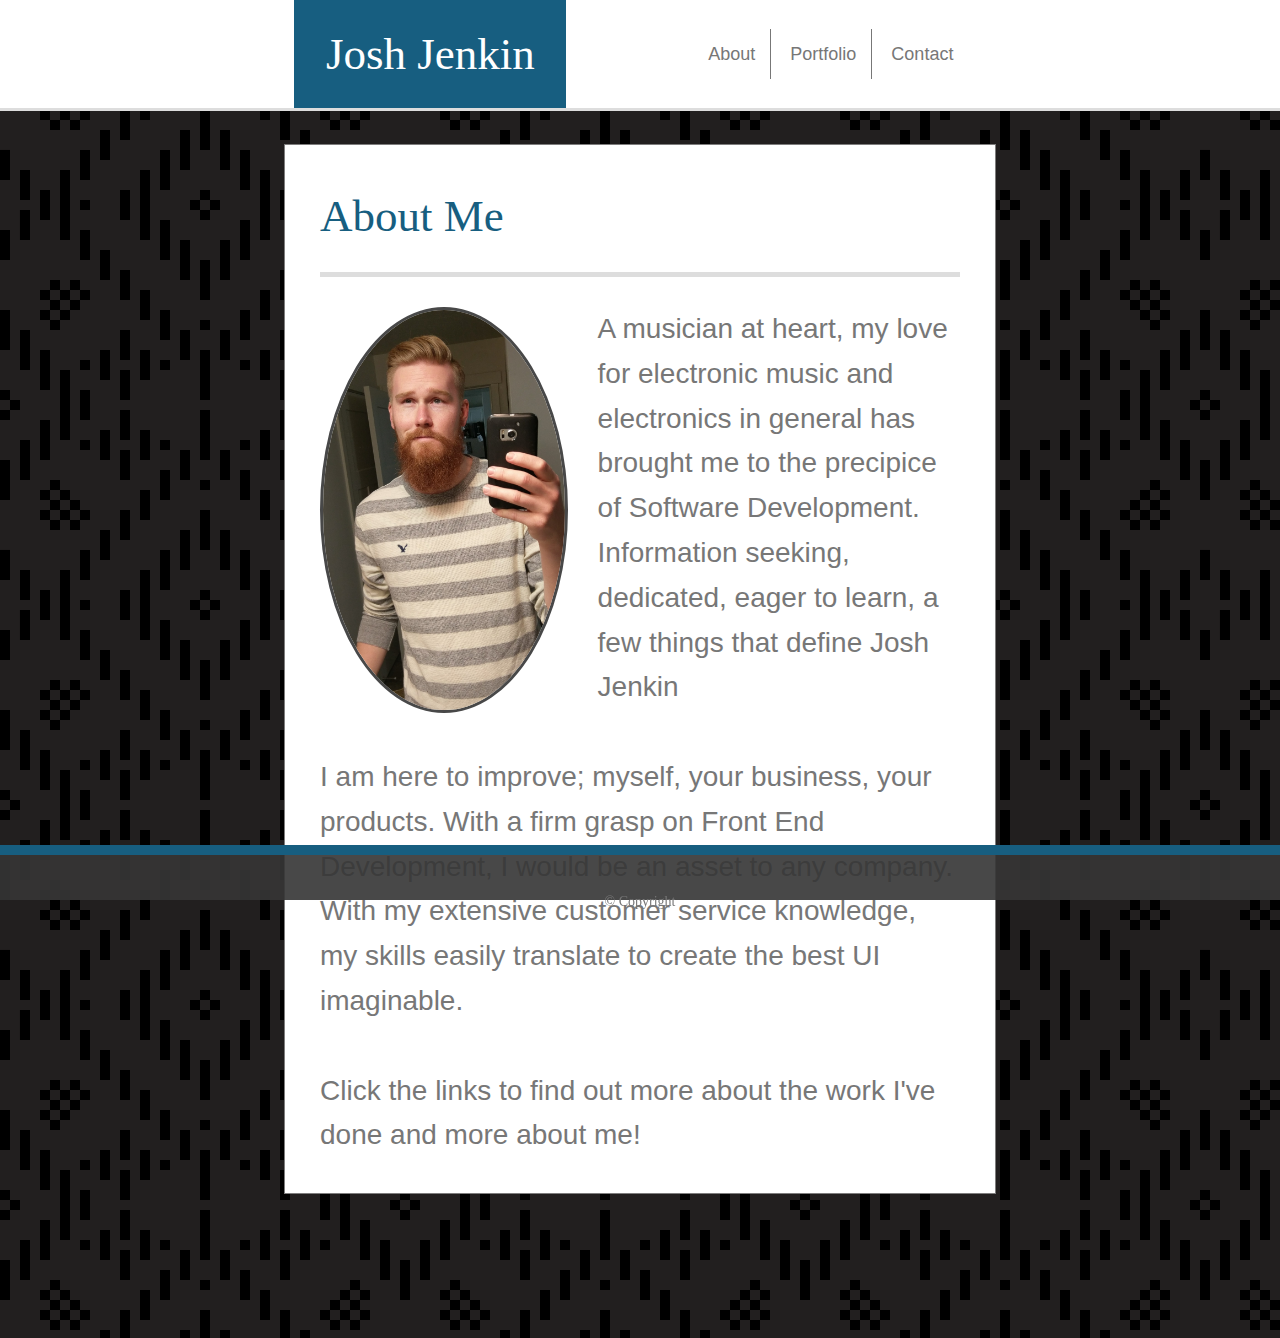
==== index.html @ aab05b59 "first save" ====
<!DOCTYPE html>
<html lang="en">
<head>
    <meta charset="UTF-8">
    <meta name="viewport" content="width=device-width, initial-scale=1.0">
    <meta http-equiv="X-UA-Compatible" content="ie=edge">
    
    <link rel="stylesheet" style="text/css" href="assets/css/reset.css">
    <link rel="stylesheet" style="text/css" href="assets/css/style.css">
    <title>My Portfolio</title>
</head>
<body>
    <header class="banner">

        <h1 class="logo">Josh Jenkin</h1>

        <div>
          <ul class="links">
              <li><a href="#about" style="text-decoration:none; color:#777777">About</a></li>
              <li><a href="portfolio.html" style="text-decoration:none; color:#777777">Portfolio</a></li>
              <li><a href="contact.html" style="text-decoration:none; color:#777777">Contact</a></li>
          </ul>
        </div>
    </header>
        
        <br>
        <br>
        <br>
        <br>
        <br>
        <br>
        <br>
        <br>
        <br>

        <section class="paragraph">  
            <h2 class="about" style="padding-bottom:20px; border-bottom:5px solid #dddddd; margin-bottom:30px;">About Me</h2>
            <p><img class="profile" src="assets/images/profile3.jpg" alt="Profile-image"/>
                A musician at heart, my love for electronic music and electronics in general has brought me to the
                precipice of Software Development. Information seeking, dedicated, eager to learn, a few things that
                define Josh Jenkin
            </p>
            <br>
            <p>I am here to improve; myself, your business, your products. With a firm grasp on Front End Development,
                I would be an asset to any company. With my extensive customer service knowledge, my skills easily translate
                to create the best UI imaginable.
            </p>
            <br>
            <p>
                Click the links to find out more about the work I've done and more about me!
            </p>
        </section>
        <br>
        <br>
        <br>
        <br>
        <br>
        <br>
        <br>
        <br>
        <br>    
    <div class="footer"><p class="copyright">&copy; Copyright</p></div>
</body>
</html>
---- assets/css/style.css ----
body {
    background-image: url("../images/back.png");
}
.banner {
    position: fixed;
    width: 100%;
    border-bottom: solid #dddddd 3px;
    background-color: #ffffff;
    padding-bottom: 15px;
    margin-bottom: 0;
}
.links {
    float: right;
    list-style-type: none;
    margin-right: 22%;
    padding: 30px;
    padding-top: 45px;
}
.links li {
    display: inline;
    font-family: 'Arial', 'Helvetica Neue', Helvetica, sans-serif;
    font-size: 18px;
    padding: 15px;
    border-right: solid #777777 1px;
}
.links li:nth-last-child(1) {
    border-right: none;
}
.logo {
    position: fixed;
    top: 0;
    float: left;
    margin-left: 23%;
    margin-top: 0px;
    margin-bottom: 0;
    padding: 31.5px;
    font-family: 'Georgia', Times, Times New Roman, serif;
    color: #ffffff;
    font-size: 45px;
    background-color: #175e80;
}
/* About/*/
.about {
    clear: both;
    font-family: 'Georgia', Times, Times New Roman, serif;
    font-size: 45px;
    color: #175e80;
}
.paragraph {
    border: solid #7e7d7d 1px;
    background-color: #ffffff;
    width: 50%;
    margin: auto;
    font-family: 'Arial', 'Helvetica Neue', Helvetica, sans-serif;
    font-size: 28px;
    color: #777777;
    padding: 35px;
    line-height: 1.6;
}
.profile {
    float: left;
    height: 400px;
    border: solid 3px #363636e8;
    border-radius: 50%;
    margin-right: 30px;
}

/* Contact /*/
.contact {
    clear: both;
    font-family: 'Georgia', Times, Times New Roman, serif;
    color: #777777;
    font-size: 25px;
}
.message {
    width: 100%;
    border: solid #777777 2px;
    border-radius: 4px;
    height: 200px;
    resize: none;
}
.boxes {
    width: 100%;
    height: 35px;
    border: solid #777777 2px;
    border-radius: 4px;
    color: rgba(194, 192, 192, 0.609);
}
input[type="name"] {
    width: 100%;
    height: 35px;
    border: solid #777777 2px;
    border-radius: 2px;
    color: rgba(194, 192, 192, 0.609);
}
input[type="submit"] {
    background-color:#175e80;
    border: solid 2px #363636e8;
    border-radius: 4px;
    color: #777777;
    padding: 16px 32px;
    text-decoration: none;
    font-size: 20px;
    margin: 4px 2px;
    cursor: pointer;
}
input[type="reset"] {
    background-color: #175e80;
    border: solid 1px #363636e8;
    border-radius: 4px;
    color: #777777;
    padding: 16px 32px;
    text-decoration: none;
    font-size: 20px;
    margin: 4px 2px;
    cursor: pointer;
}
.submit:hover {
    color: #ffffff;
}

/* Portfolio/*/

.grid-container {
    display: flex;
    flex-direction: column;
    flex-wrap: wrap;
    align-items: flex-start;
    align-content: flex-start;
    height: 700px;
}
.grid-container > div {
    padding: 0px 35px 25px 0px;
    height: 200px;
    width: 300px;
}

.images {
    position: relative;
    text-align: center;
}
.images img {
    height: 200px;
    width: 300px
}
.images:hover {
    opacity: .6;
}

.text-box {
    font-size: 20px;
    background-color: #175e80;
    padding-top: 20px;
    padding-bottom: 20px;
    bottom: 100px;
    left: 250px;
    transform: translate(-0px, -95px);
    font-family: 'Arial', 'Helvetica Neue', Helvetica, sans-serif;
}


/* footer/*/
.footer {
    position: fixed;
    bottom: 0;
    left: 0;
    width: 100%;
    height: 5%;
    background-color: #363636e8;
    border-top: solid 10px #175e80;
    margin-top: 25px;
    text-align: center;
    padding-bottom: 0;
}
.copyright {
    padding-top: 40px;
    font-family: ariel;
    font-size: 14px;
    color: #777777;
}
@media screen {
    max-width: 980px;
}
@media screen {
    max-width: 768px;
}
@media screen {
    max-width: 640px;
}
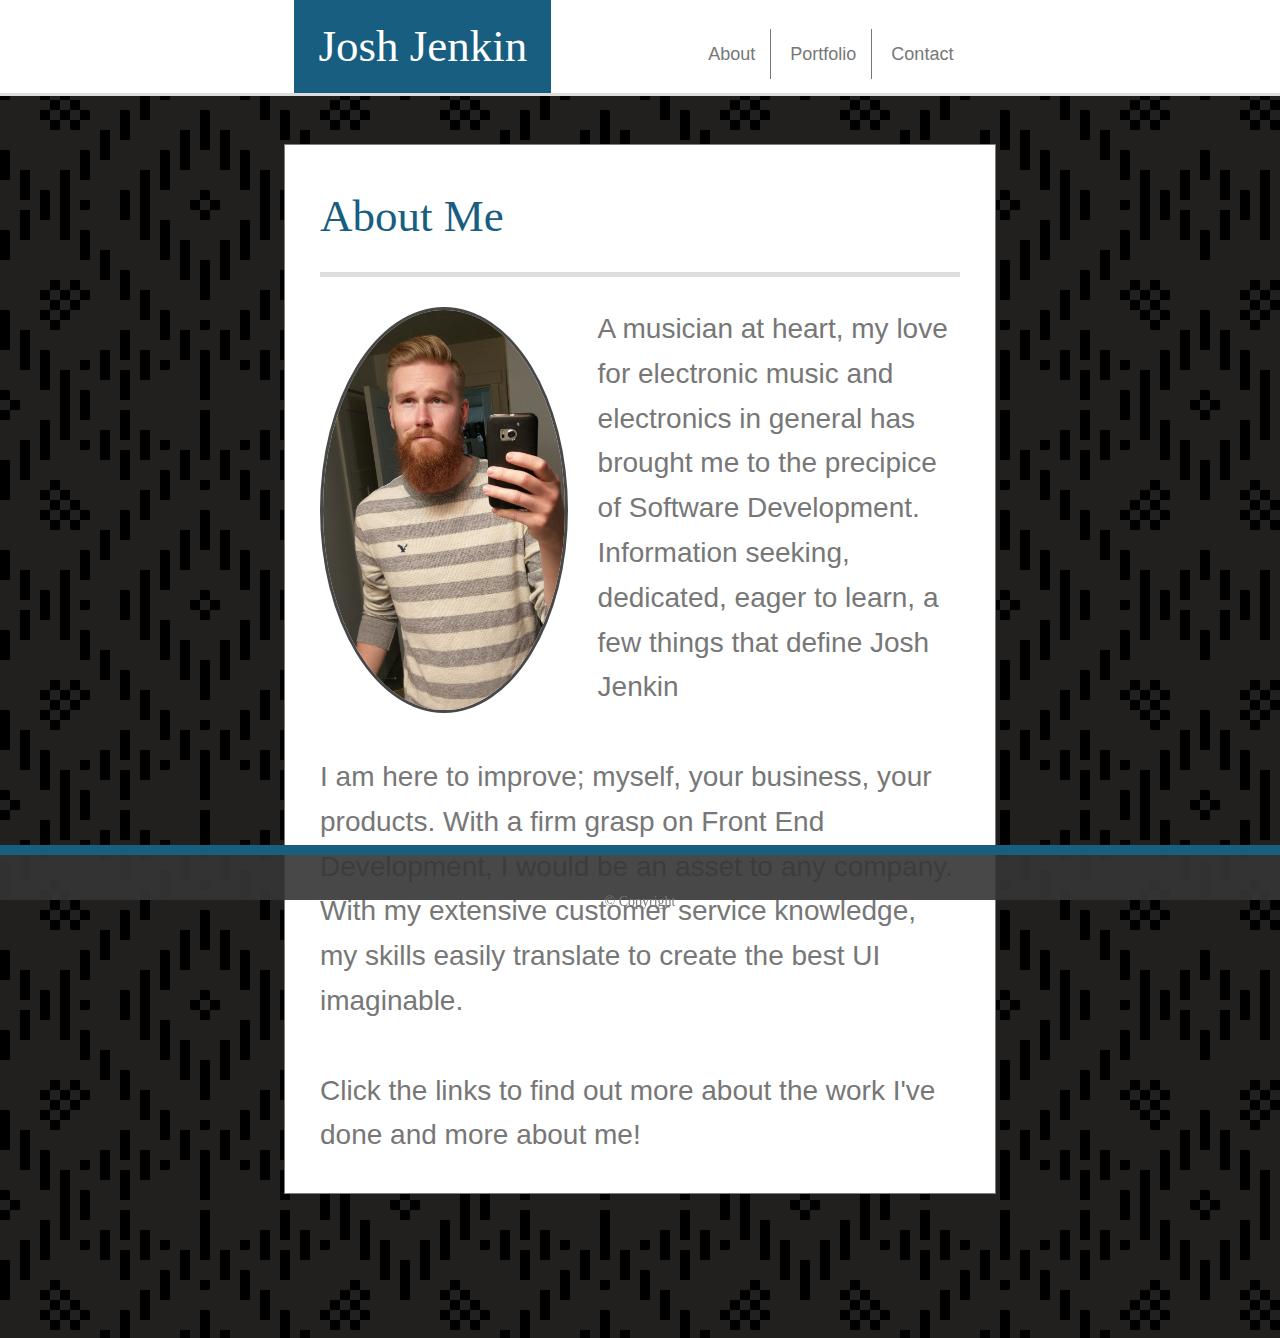
==== commit d1dfa35c: "added responsive" ====
--- a/index.html
+++ b/index.html
@@ -4,7 +4,7 @@
     <meta charset="UTF-8">
     <meta name="viewport" content="width=device-width, initial-scale=1.0">
     <meta http-equiv="X-UA-Compatible" content="ie=edge">
-    
+    <!-- <meta name="viewport" content="width=device-width, initial-scale=1, shrink-to-fit=no"> -->
     <link rel="stylesheet" style="text/css" href="assets/css/reset.css">
     <link rel="stylesheet" style="text/css" href="assets/css/style.css">
     <title>My Portfolio</title>
--- a/assets/css/style.css
+++ b/assets/css/style.css
@@ -6,7 +6,7 @@
     width: 100%;
     border-bottom: solid #dddddd 3px;
     background-color: #ffffff;
-    padding-bottom: 15px;
+
     margin-bottom: 0;
 }
 .links {
@@ -33,7 +33,7 @@
     margin-left: 23%;
     margin-top: 0px;
     margin-bottom: 0;
-    padding: 31.5px;
+    padding: 24px;
     font-family: 'Georgia', Times, Times New Roman, serif;
     color: #ffffff;
     font-size: 45px;
@@ -178,12 +178,147 @@
     font-size: 14px;
     color: #777777;
 }
-@media screen {
-    max-width: 980px;
-}
-@media screen {
-    max-width: 768px;
-}
-@media screen {
-    max-width: 640px;
-}
+@media screen and (max-width: 980px) {
+    header {
+        /* color: green; */
+    }
+    .banner {
+        padding-bottom: 0px;
+    }
+    .images img {
+        height: 100%;
+        width: 100%
+    }    
+}
+@media screen and (max-width: 768px) {
+    .banner {
+        /* background-color: green; */
+    }
+    .banner {
+        padding-bottom: 0px;
+    }
+    .logo {
+        margin-left: 0%;
+    }
+    .links {
+        margin-right: 0%;
+    }
+    .images img {
+        height: 100%;
+        width: 100%
+    }
+    .paragraph {
+        width: 85%;
+        margin: 20px 20px 20px 20px;
+    }
+    .grid-container {
+        width: 100%;
+        height: 100%;
+        flex-wrap: nowrap;
+    }
+    .grid-container > div {
+        padding: 0px 35px 25px 0px;
+        height: 300px;
+        width: 100%;
+    }
+    .about: {
+        width: 100%;
+    }
+    p {
+        width: 100%;
+    }
+    
+    
+}
+@media screen and (max-width: 640px) {
+    .banner {
+        /* background-color: green; */
+    }
+    .banner {
+        padding-bottom: 0px;
+    }
+    .logo {
+    /* text-align: center; */
+        padding: none;
+        padding-right: 100%;
+        padding-top: 5px;
+        padding-bottom: 5px;
+    }
+    .links {
+        float: left;
+        float: left;
+        margin-top: 85px;
+        margin-bottom: 0px;
+    }
+    .images img {
+        height: 100%;
+        width: 100%
+    }
+    .paragraph {
+        width: 82%;
+        margin: 60px 20px 20px 20px;
+    }
+    .grid-container {
+        width: 100%;
+        height: 100%;
+        flex-wrap: nowrap;
+    }
+    .grid-container > div {
+        padding: 0px 35px 25px 0px;
+        height: 300px;
+        width: 100%;
+    }
+    .about: {
+        width: 100%;
+    }
+    p {
+        width: 100%;
+    }
+    
+}
+@media screen and (max-width: 420px) {
+    .banner {
+        /* background-color: green; */
+    }
+    .banner {
+        padding-bottom: 0px;
+    }
+    .logo {
+    /* text-align: center; */
+        padding: none;
+        padding-right: 100%;
+        padding-top: 5px;
+        padding-bottom: 5px;
+    }
+    .links {
+        float: left;
+        float: left;
+        margin-top: 85px;
+        margin-bottom: 0px;
+    }
+    .images img {
+        height: 100%;
+        width: 100%
+    }
+    .paragraph {
+        width: 72%;
+        margin: 60px 20px 20px 20px;
+    }
+    .grid-container {
+        width: 100%;
+        height: 100%;
+        flex-wrap: nowrap;
+    }
+    .grid-container > div {
+        padding: 0px 35px 25px 0px;
+        height: 200px;
+        width: 100%;
+    }
+    .about: {
+        width: 100%;
+    }
+    p {
+        width: 100%;
+    }
+    
+}
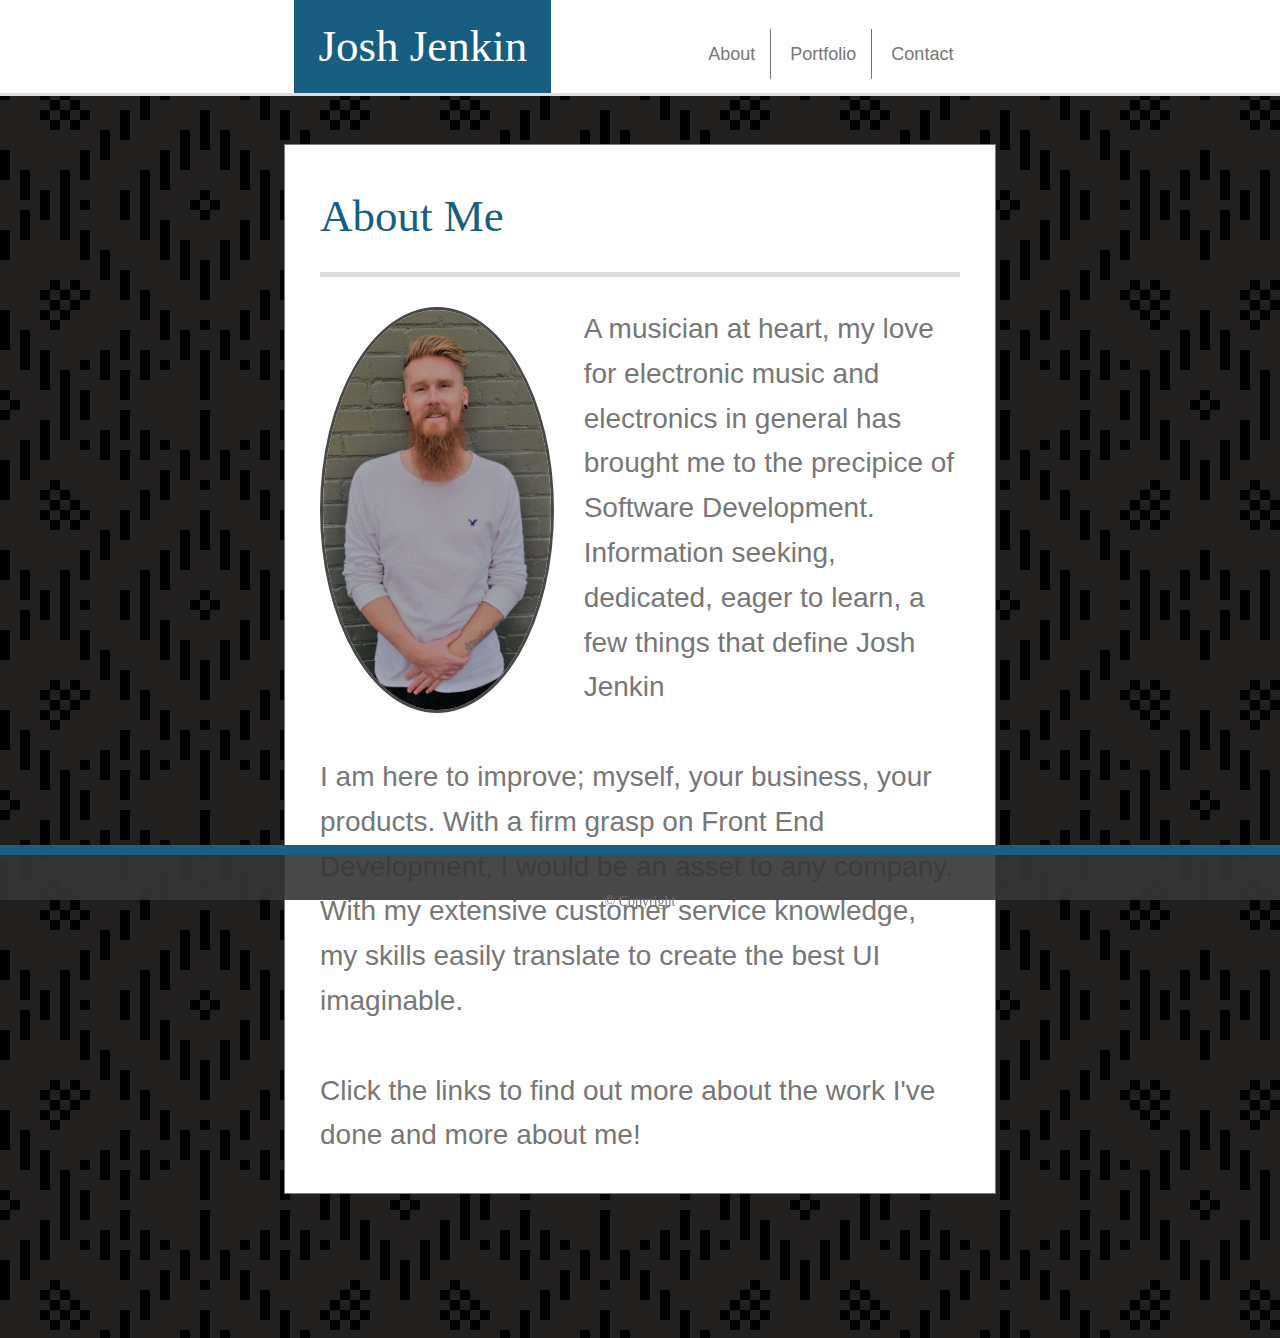
==== commit 27ae2dad: "changed Photo" ====
--- a/index.html
+++ b/index.html
@@ -35,7 +35,7 @@
 
         <section class="paragraph">  
             <h2 class="about" style="padding-bottom:20px; border-bottom:5px solid #dddddd; margin-bottom:30px;">About Me</h2>
-            <p><img class="profile" src="assets/images/profile3.jpg" alt="Profile-image"/>
+            <p><img class="profile" src="assets/images/profile.jpg" alt="Profile-image"/>
                 A musician at heart, my love for electronic music and electronics in general has brought me to the
                 precipice of Software Development. Information seeking, dedicated, eager to learn, a few things that
                 define Josh Jenkin
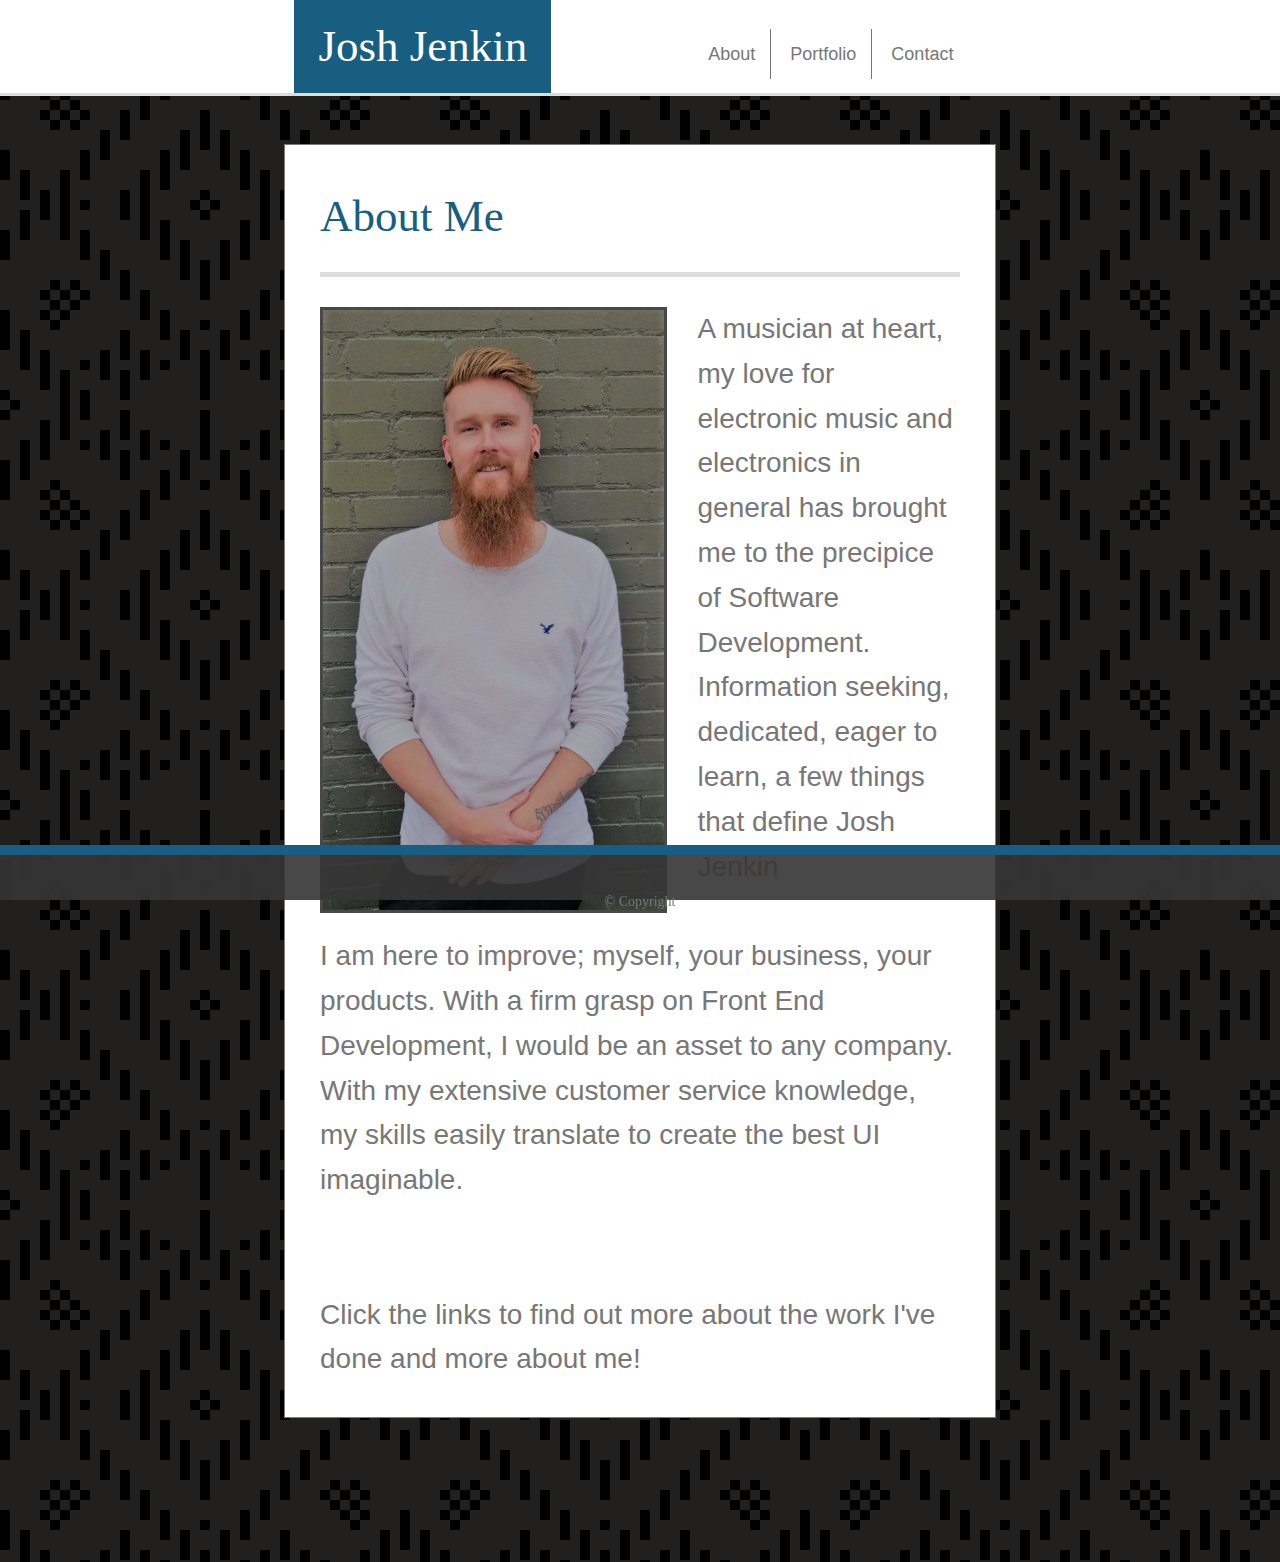
==== commit bfc7880d: "match more to instructions" ====
--- a/index.html
+++ b/index.html
@@ -46,6 +46,7 @@
                 to create the best UI imaginable.
             </p>
             <br>
+            <br>
             <p>
                 Click the links to find out more about the work I've done and more about me!
             </p>
--- a/assets/css/style.css
+++ b/assets/css/style.css
@@ -6,7 +6,7 @@
     width: 100%;
     border-bottom: solid #dddddd 3px;
     background-color: #ffffff;
-
+    z-index: 99;
     margin-bottom: 0;
 }
 .links {
@@ -59,9 +59,9 @@
 }
 .profile {
     float: left;
-    height: 400px;
+    height: 600px;
     border: solid 3px #363636e8;
-    border-radius: 50%;
+
     margin-right: 30px;
 }
 
@@ -204,17 +204,17 @@
         margin-right: 0%;
     }
     .images img {
-        height: 100%;
-        width: 100%
+        height: 200px;
+        width: 300px;
     }
     .paragraph {
         width: 85%;
         margin: 20px 20px 20px 20px;
     }
     .grid-container {
-        width: 100%;
-        height: 100%;
-        flex-wrap: nowrap;
+        width: 300px;
+        height: 1000px;
+     
     }
     .grid-container > div {
         padding: 0px 35px 25px 0px;
@@ -250,6 +250,9 @@
         margin-top: 85px;
         margin-bottom: 0px;
     }
+    .profile {
+        width: 100%
+    }
     .images img {
         height: 100%;
         width: 100%
@@ -276,7 +279,7 @@
     }
     
 }
-@media screen and (max-width: 420px) {
+@media screen and (max-width: 485px) {
     .banner {
         /* background-color: green; */
     }
@@ -302,7 +305,9 @@
     }
     .paragraph {
         width: 72%;
-        margin: 60px 20px 20px 20px;
+    }
+    .profile {
+        width: 100%
     }
     .grid-container {
         width: 100%;
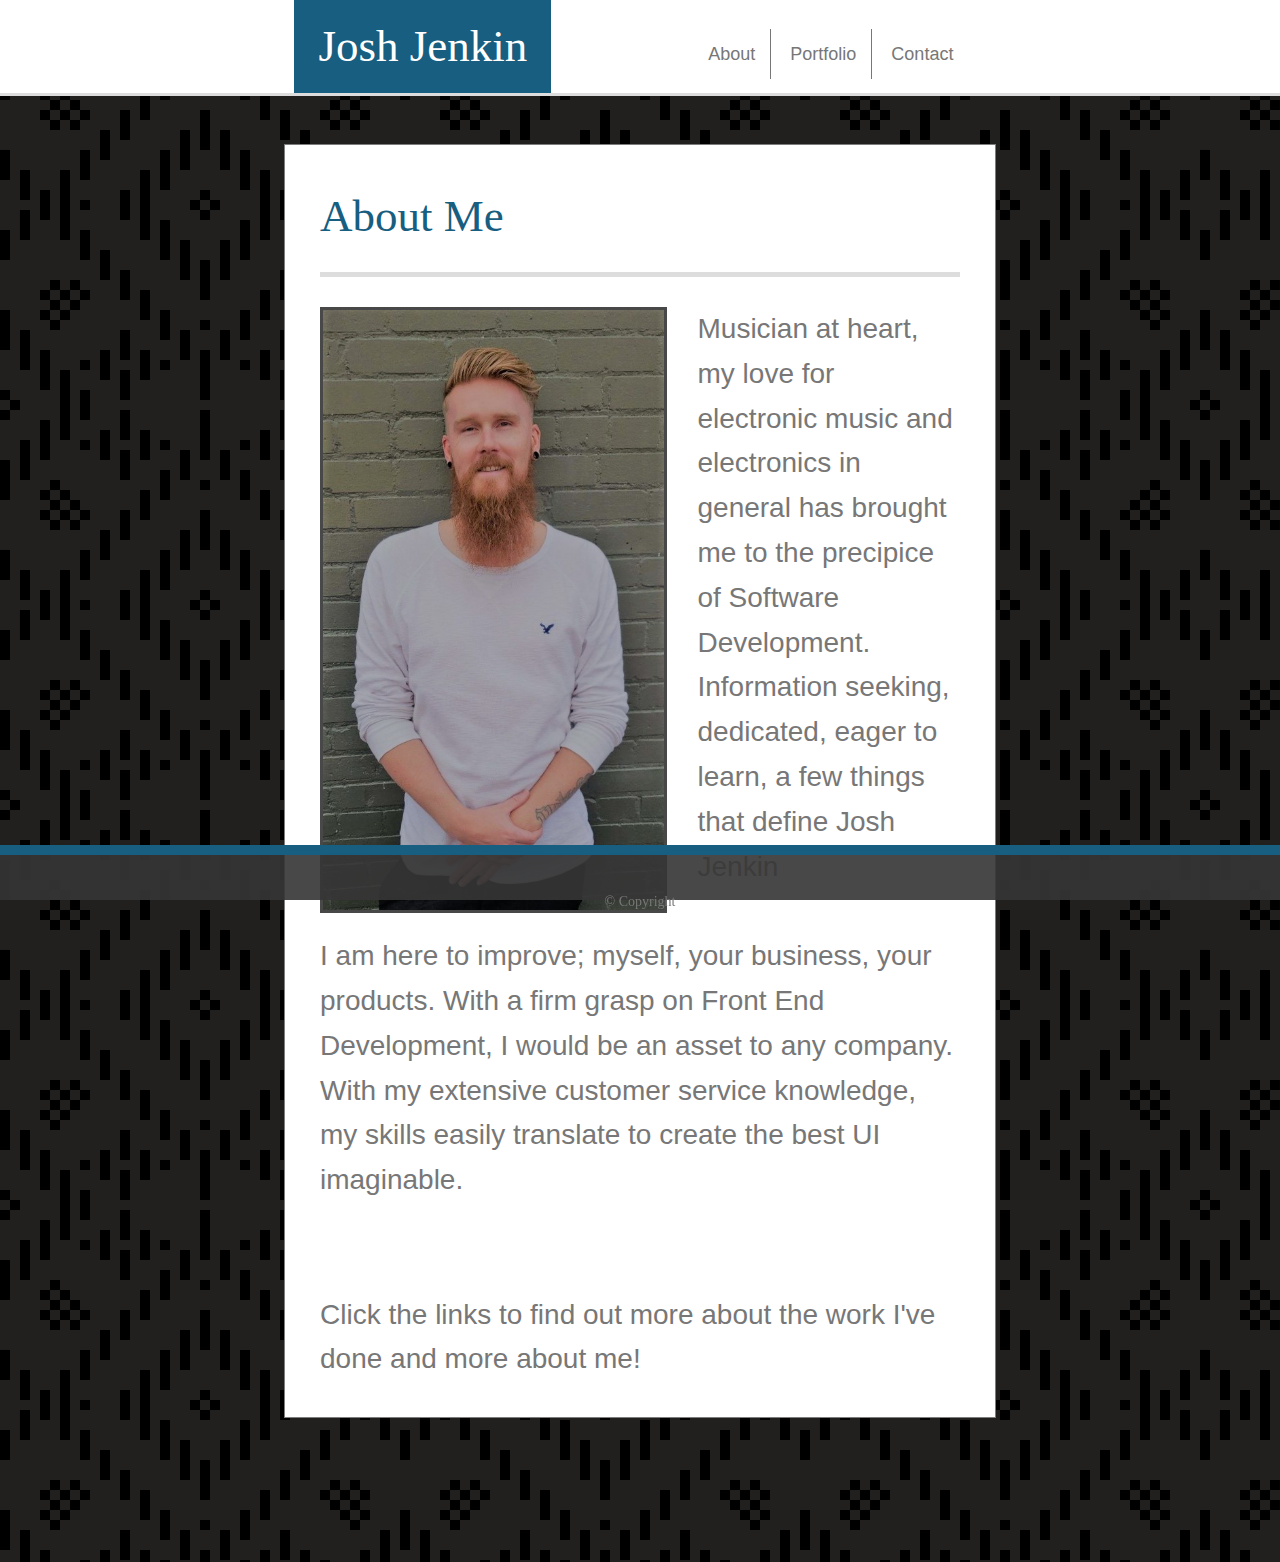
==== commit 3ff229ed: "fixed profile photo" ====
--- a/index.html
+++ b/index.html
@@ -35,8 +35,8 @@
 
         <section class="paragraph">  
             <h2 class="about" style="padding-bottom:20px; border-bottom:5px solid #dddddd; margin-bottom:30px;">About Me</h2>
-            <p><img class="profile" src="assets/images/profile.jpg" alt="Profile-image"/>
-                A musician at heart, my love for electronic music and electronics in general has brought me to the
+            <p><img class="profile" src="assets/images/profile.jpg" style="height:600px" alt="Profile-image"/>
+                Musician at heart, my love for electronic music and electronics in general has brought me to the
                 precipice of Software Development. Information seeking, dedicated, eager to learn, a few things that
                 define Josh Jenkin
             </p>
--- a/assets/css/style.css
+++ b/assets/css/style.css
@@ -251,7 +251,7 @@
         margin-bottom: 0px;
     }
     .profile {
-        width: 100%
+        margin-left: 14%;
     }
     .images img {
         height: 100%;
@@ -307,7 +307,8 @@
         width: 72%;
     }
     .profile {
-        width: 100%
+        width: 100%;
+        margin-left: 0;
     }
     .grid-container {
         width: 100%;
